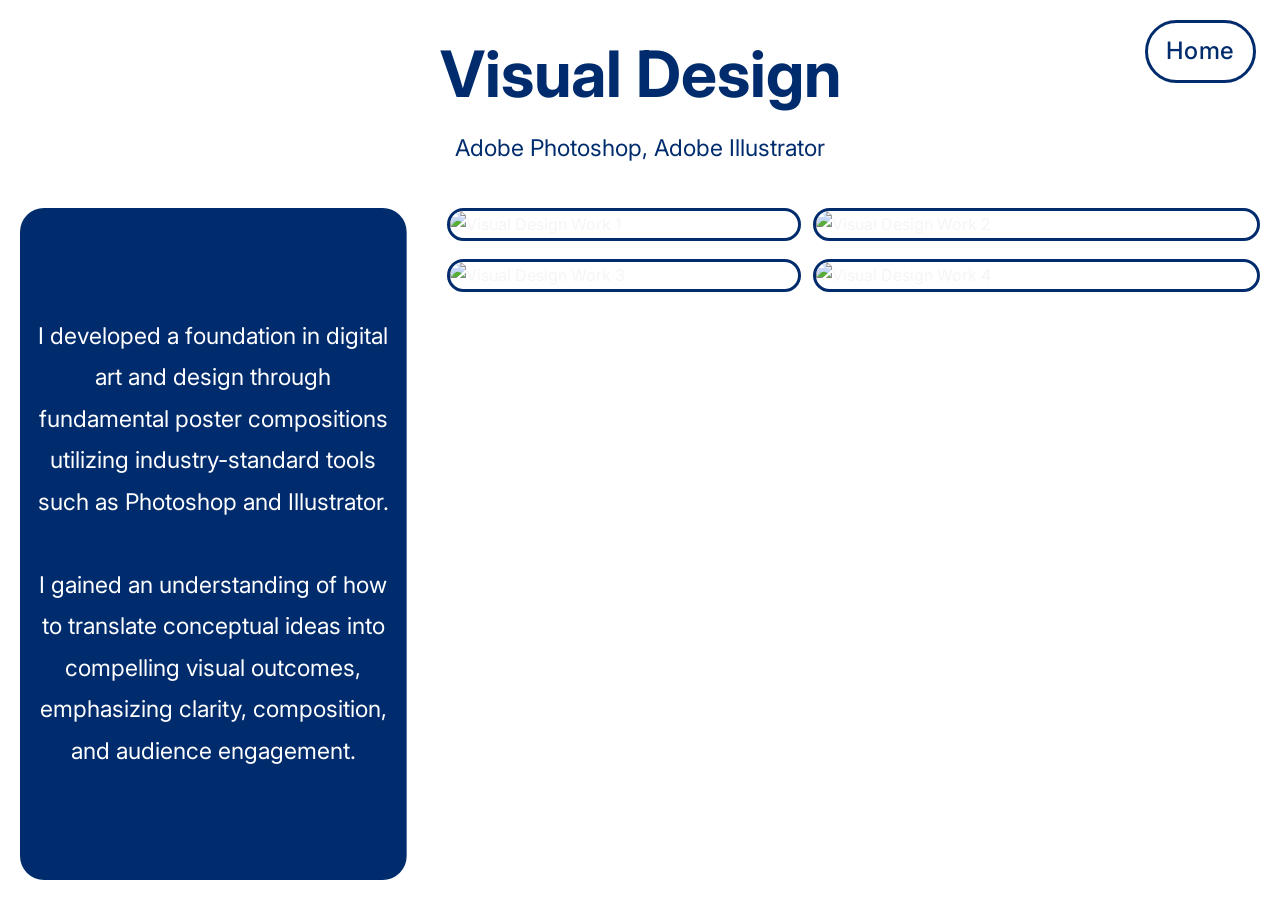
==== visualDesign.html @ cfcc7aed "Initial Commit" ====
<!DOCTYPE html>
<html lang="en">
<head>
    <meta charset="UTF-8" />
    <meta name="viewport" content="width=device-width, initial-scale=1.0" />
    <title>Visual Design | Aman Das</title>

    <link rel="stylesheet" href="style.css">

    <link rel="preconnect" href="https://fonts.googleapis.com">
    <link rel="preconnect" href="https://fonts.gstatic.com" crossorigin>

    <link href="https://fonts.googleapis.com/css2?family=Inter:wght@300;400;500;600;700&display=swap" rel="stylesheet">
</head>

<body>

<a href="index.html" class="home-btn">Home</a>

<nav>

    <div class="logo">Aman Das</div>

    <div class="nav-links">
        <a href="index.html">Home</a>
        <a href="projects.html">Projects</a>
        <a href="contact.html">Contact</a>
    </div>

</nav>

<section class="project-detail-header visual-design-page">
    <h1 class="project-title">Visual Design</h1>
    <p class="project-tools">Adobe Photoshop, Adobe Illustrator</p>
</section>

<section class="design-intro-section">
    <div class="design-intro-box">
        <p>I developed a foundation in digital art and design through fundamental poster compositions utilizing industry-standard tools such as Photoshop and Illustrator. 
        <br><br>
        I gained an understanding of how to translate conceptual ideas into compelling visual outcomes, emphasizing clarity, composition, and audience engagement.</p>
    </div>
    <div class="design-image-grid vd-grid">
        <div class="vd-col">
            <div class="design-img-cell"><img src="images/visual design/VD1.jpg" alt="Visual Design Work 1"></div>
            <div class="design-img-cell"><img src="images/visual design/VD3.jpg" alt="Visual Design Work 3"></div>
        </div>
        <div class="vd-col vd-col-wide">
            <div class="design-img-cell"><img src="images/visual design/VD2.jpg" alt="Visual Design Work 2"></div>
            <div class="design-img-cell"><img src="images/visual design/VD4.jpg" alt="Visual Design Work 4"></div>
        </div>
    </div>
</section>

</body>
</html>
---- style.css ----
* {
    margin: 0;
    padding: 0;
    box-sizing: border-box;
}

body {
    font-family: 'Inter', sans-serif;
    background:  #002c6d;
    color: #f5f5f5;
    line-height: 1.7;
}

a {
    text-decoration: none;
    color: inherit;
}

img {
    width: 100%;
    display: block;
}

/* NAV */

nav {
    display: none;
}

/* HOME BUTTON */

.home-btn {
    position: fixed;
    top: 20px;
    right: 24px;
    z-index: 1000;
    color: #002c6d;
    border: 3px solid #002c6d;
    padding: 8px 18px;
    border-radius: 999px;
    font-family: 'Inter', sans-serif;
    font-size: 1.5rem;
    font-weight: 500;
    letter-spacing: 0.03em;
    backdrop-filter: blur(8px);
    transition: background 0.2s, color 0.2s, border-color 0.2s, transform 0.2s;
    cursor: pointer;
}

.home-btn:hover {
    background: #002c6d;
    color: #ffffff;
    border-color: #002c6d;
    transform: translateY(-3px);
}

.home-btn-light {
    color: #ffffff;
    border-color: #ffffff;
}

.home-btn-light:hover {
    background: #ffffff;
    color: #002c6d;
    border-color: #ffffff;
    transform: translateY(-3px);
}

.logo {
    font-size: 1.2rem;
    font-weight: 700;
}

.nav-links {
    display: flex;
    gap: 28px;
}

.nav-links a {
    color: #d6d6d6;
    transition: 0.3s;
}

.nav-links a:hover {
    color: white;
}

/* MAIN LAYOUT - TWO COLUMN (1/3 and 2/3) */

.main-layout {
    background: #ffffff;
    display: grid;
    grid-template-columns: 2fr 1fr;
    min-height: 100vh;
    gap: 0;
}

.projects-section {
    background: #002c6d;
    border-radius: 0px 24px 24px 0px;
    padding: 40px;
    flex: 1;
    overflow-y: auto;
    display: flex;
    flex-direction: column;
    justify-content: center;
    align-items: center;
}

.content-section {
    background: #ffffff;
    padding: 40px;
    display: flex;
    flex-direction: column;
    justify-content: center;
    align-items: center;
    overflow-y: auto;
}

.content-wrapper {
    max-width: 100%;
    width: 100%;
    text-align: center;
}

.main-title {
    font-size: clamp(2rem, 4vw, 4.5rem);
    line-height: 1.05;
    margin-bottom: 30px;
    color: #002c6d;
}

.main-title span {
    color: #002c6d;
}

.about-container-vertical {
    display: flex;
    flex-direction: column;
    gap: 20px;
    margin-bottom: 30px;
    align-items: center;
}

.about-image-wrapper {
    background: #002c6d;
    padding: 3px;
    border-radius: 24px;
    display: flex;
    align-items: center;
    justify-content: center;
    clip-path: inset(9px round 24px);
}

.about-image-vertical {
    width: 100%;
    height: auto;
    max-width: 420px;
    object-fit: contain;
    clip-path: inset(10px round 24px);
}

.about-card-vertical {
    background: transparent;
}

.about-card-vertical h2 {
    margin-bottom: 15px;
    color: #002c6d;
    font-size: clamp(1.2rem, 2vw, 2.3rem);
}

.about-card-vertical p {
    color: #002c6d;
    margin-bottom: 15px;
    line-height: 1.6;
    font-size: clamp(0.9rem, 1.3vw, 1.4rem);
}

.content-buttons {
    display: flex;
    gap: 15px;
    flex-wrap: wrap;
    justify-content: center;
}

/* HERO */

.hero {
    min-height: 100vh;

    display: flex;
    align-items: center;

    padding: 140px 8%;

    background:
        linear-gradient(to bottom right,
        rgba(0,0,0,0.7),
        rgba(15,17,21,0.95)),

        url('images/indexBG.jpg');

    background-size: cover;
    background-position: center;
}

.hero-content {
    max-width: 1200px;
    margin: 0 auto;
}

.about-container {
    display: flex;
    flex-direction: row;
    gap: 30px;
    align-items: stretch;
    margin-bottom: 30px;
    justify-content: center;
}

.about-image {
    width: auto;
    height: 75%;
    object-fit: cover;
    object-position: center;
    border-radius: 50px;
    flex-shrink: 0;
    clip-path: inset(20px round 24px);
    margin-top: -20px;
}

.hero h1 {
    font-size: clamp(2rem, 4vw, 4.5rem);
    line-height: 1.05;
    margin-bottom: 34px;
    text-align: center;
}

.hero h1 span {
    color: #7ec8ff;
}

.hero p {
    color: #d7d7d7;
    font-size: 1.15rem;
    margin-bottom: 35px;
}

.hero-buttons {
    display: flex;
    gap: 18px;
    justify-content: center;
}

.btn {
    padding: 18px 40px;
    border-radius: 999px;
    font-size: 1.2rem;
    font-weight: 600;
    transition: 0.3s;
}

.btn-primary {
    background: #ffffff;
    color: #002c6d;
    border: 3px solid #002c6d;
}

.btn-secondary {
    border: 3px solid #002c6d;
    color: #002c6d;
}

.btn:hover {
    transform: translateY(-3px);
}

.btn-primary:hover {
    background: #002c6d;
    color: #ffffff;
    border-color: #002c6d;
}

.btn-secondary:hover {
    background: #002c6d;
    color: #ffffff;
    border-color: #002c6d;
}

/* PAGE */

.page-section {
    padding: 150px 8% 100px;
    max-width: 1200px;
    margin: 0 auto;
    background: #002c6d;
}

.section-title {
    font-size: clamp(1.5rem, 2.5vw, 3rem);
    margin-bottom: 50px;
    text-align: center;
}

/* ABOUT */

.about-grid {
    display: grid;
    grid-template-columns: 1fr 1fr;
    gap: 30px;
}

.about-card {
    background: #171b22;
    padding: 40px;
    border-radius: 24px;
}

.about-card h3 {
    margin-bottom: 18px;
}

/* PROJECTS */

.projects-grid {
    display: grid;
    grid-template-columns: repeat(3, 1fr);
    gap: 20px;
    margin: 20px;
}

a.project-card {
    text-decoration: none;
    color: inherit;
}

.project-card {
    background: #002c6d;
    border-radius: 24px;
    overflow: hidden;
    transition: transform 0.3s, background 0.3s, color 0.3s, border-color 0.3s;
    transition: 0.3s;
    display: flex;
    flex-direction: column;
    border: 3px solid white;
}

.project-card:hover {
    transform: translateY(-8px);
    background: #ffffff;
    color: #002c6d;
    border-color: #002c6d;
}

.project-card:hover .project-image {
    border-bottom-color: #002c6d;
}

.project-card:hover .project-content p {
    color: #002c6d;
}

.project-card:hover .tool {
    background: #ffffff;
    color: #002c6d;
    border-color: #002c6d;
}

.project-image {
    height: clamp(160px, 20vw, 280px);
    border-bottom-right-radius: 24px;
    border-bottom-left-radius: 24px;
    overflow: hidden;
    flex-shrink: 0;
    border-bottom: 3px solid white;
}

.project-image img {
    height: 100%;
    object-fit: cover;
    width: 100%;
}

.project-content {
    padding: 16px;
    flex: 1;
    display: flex;
    flex-direction: column;
    overflow: hidden;
}

.project-content h3 {
    margin-bottom: 14px;
}

.project-content p {
    color: #d2d2d2;
    margin-bottom: 20px;
}

.tools {
    display: flex;
    gap: 10px;
    flex-wrap: wrap;
}

.tool {
    background: #002c6d;
    color: #ffffff;
    padding: 8px 14px;
    border-radius: 999px;
    font-size: 0.9rem;
    border: 2px solid #ffffff;
}

/* CONTACT */

.contact-box {
    background: #ffffff;

    padding: 60px;
    border-radius: 30px;
    text-align: center;
}

.contact-box h1 {
    margin-bottom: 18px;
    color: #002c6d;
}

.contact-box p {
    color: #002c6d;
    margin-bottom: 35px;
}

.contact-links {
    display: flex;
    justify-content: center;
    gap: 40px;
    flex-wrap: wrap;
}

.contact-item {
    display: flex;
    align-items: center;
    gap: 15px;
}

.contact-text {
    color: #002c6d;
    font-size: 1rem;
}

.contact-links a {
    background: #ffffff;
    border: 2px solid #002c6d;
    color: #002c6d;
    padding: 14px 24px;
    border-radius: 999px;
    transition: 0.3s;
}

.contact-links a:hover {
    background: #002c6d;
    color: #ffffff;
    border-color: #002c6d;
    transform: translateY(-3px);
}

/* CONTACT PAGE — fluid scaling */

.contact-page .contact-box {
    padding: clamp(30px, 6vw, 90px);
    border-radius: clamp(20px, 3vw, 45px);
}

.contact-page .contact-box h1 {
    font-size: clamp(1.6rem, 3vw, 3rem);
    margin-bottom: clamp(14px, 2vw, 27px);
}

.contact-page .contact-box p {
    font-size: clamp(0.95rem, 1.5vw, 1.5rem);
    margin-bottom: clamp(28px, 4vw, 53px);
}

.contact-page .contact-links {
    gap: clamp(24px, 4vw, 60px);
    flex-wrap: wrap;
}

.contact-page .contact-item {
    gap: clamp(12px, 1.8vw, 23px);
}

.contact-page .contact-text {
    font-size: clamp(0.85rem, 1.3vw, 1.5rem);
}

.contact-page .contact-links a {
    padding: clamp(10px, 1.5vw, 21px) clamp(18px, 2.5vw, 36px);
    font-size: clamp(0.85rem, 1.3vw, 1.5rem);
    border-width: 3px;
}

/* MOBILE */

@media (max-width: 900px) {

    .main-layout {
        grid-template-columns: 1fr;
    }

    .projects-grid {
        grid-template-columns: repeat(2, 1fr);
    }

    .about-grid {
        grid-template-columns: 1fr;
    }

    .about-container {
        flex-direction: column;
    }

    .hero h1 {
        font-size: 3rem;
    }

    .main-title {
        font-size: 2.5rem;
    }

}

@media (max-width: 650px) {

    .nav-links {
        display: none;
    }

    .hero h1 {
        font-size: 2.3rem;
    }

    .page-section {
        padding: 130px 5% 80px;
    }

    .projects-section {
        padding: 20px;
    }

    .content-section {
        padding: 40px 20px;
    }

    .main-title {
        font-size: 2rem;
    }

}

/* VISUAL DESIGN SECTION */

.project-detail-header {
    text-align: center;
    padding: 20px 10px;
}

.project-title {
    font-size: clamp(2rem, 5vw, 5.5rem);
    color: #002c6d;
}

.project-tools {
    font-size: clamp(0.9rem, 1.8vw, 2.1rem);
    color: #002c6d;
}

.visual-design-page {
    background: #ffffff;
}

/* DESIGN INTRO SECTION */

html:has(.visual-design-page) body {
    display: flex;
    flex-direction: column;
    min-height: 100vh;
}

html:has(.visual-design-page) .design-intro-section {
    flex: 1;
}

.design-intro-section {
    display: grid;
    grid-template-columns: 1fr 2fr;
    grid-template-rows: 1fr;
    gap: 0;
    background: #ffffff;
    padding-top: 0;
}

.design-intro-box {
    background: #002c6d;
    color: #ffffff;
    padding: 60px 30px;
    display: flex;
    align-items: center;
    justify-content: center;
    align-self: stretch;
    clip-path: inset(20px round 24px);
}

.design-intro-box p {
    font-size: clamp(1rem, 1.8vw, 2.15rem);
    line-height: 1.8;
    text-align: center;
    color: #ffffff;
}

.design-image-grid {
    display: grid;
    grid-template-columns: 1fr 1fr;
    grid-template-rows: 1fr 1fr;
    gap: 12px;
    padding: 20px;
    background: #ffffff;
}

.design-img-cell {
    display: flex;
    align-items: center;
    justify-content: center;
}

.design-img-cell img {
    width: auto;
    height: auto;
    border-radius: 30px;
    max-width: 100%;
    max-height: 100%;
    object-fit: contain;
    display: block;
    transform: translateX(-26px);
    border: 3px solid #002c6d;
}

.design-img-cell:nth-child(2) img {
    max-width: calc(100% + 27px);
    max-height: calc(100% + 27px);
    transform: translateX(-26px) translateY(8px);
}

.design-img-cell:nth-child(4) img {
    transform: translateX(-26px) translateY(18px);
}

/* UI DESIGN PAGE OVERRIDES */
html:has(.ui-design-page) .design-intro-box {
    padding: 60px 60px;
}

html:has(.ui-design-page) .design-intro-box p {
    font-size: clamp(1rem, 1.8vw, 2rem);
}


/* VISUAL DESIGN PAGE — balanced column layout */

.vd-grid {
    display: flex;
    gap: 12px;
}

.vd-col {
    flex: 1;
    display: flex;
    justify-content: flex-start;
    flex-direction: column;
    gap: clamp(12px, 2vh, 28px);
}

/* Right col is 1.26× wider so VD2+VD4 total height matches VD1+VD3 */
.vd-col-wide {
    flex: 1.26;
}

.vd-col .design-img-cell {
    flex: none;
}

.vd-col .design-img-cell img {
    width: 100%;
    height: auto;
    transform: none;
    max-width: unset;
    max-height: unset;
}

html:has(.visual-design-page) .jrm-intro-section {
    flex: none;
}

/* JRM: 3 equal columns instead of 2 */
.jrm-grid.vd-grid {
    display: flex;
}

.jrm-grid .vd-col {
    flex: 1;
}

html:has(.jrm-intro-section) .design-intro-section {
    grid-template-columns: 0.6fr 2fr;
}

html:has(.jrm-intro-section) .design-intro-box {
    align-self: start;
    padding: 24px 20px;
    flex-direction: column;
    justify-content: center;
}

html:has(.jrm-intro-section) .design-intro-box p {
    font-size: clamp(0.75rem, 1vw, 1.1rem);
    line-height: 1.6;
}

.jrm-title-btn {
    display: inline-block;
    border: 3px solid #002c6d;
    border-radius: 999px;
    padding: 8px 36px;
    margin-bottom: 20px;
    font-weight: 700;
    transition: background 0.3s, color 0.3s, transform 0.3s;
}

.jrm-title-btn:hover {
    background: #002c6d;
    color: #ffffff;
    transform: translateY(-5px);
}

/* WINDOW PAINS — AUDIO */

.wp-audio-cell {
    display: flex;
    flex-direction: column;
    gap: 10px;
    background: #002c6d;
    border-radius: 20px;
    padding: 18px 20px;
}

.wp-audio-label {
    font-size: clamp(0.85rem, 1.2vw, 1.1rem);
    font-weight: 700;
    color: #ffffff;
    letter-spacing: 0.08em;
    text-transform: uppercase;
    margin-bottom: 4px;
}

.wp-audio-track {
    display: flex;
    align-items: center;
    justify-content: space-between;
    gap: 12px;
}

.wp-audio-track span {
    color: #ffffff;
    font-size: clamp(0.8rem, 1vw, 1rem);
    white-space: nowrap;
    min-width: 90px;
}

.wp-audio-track audio {
    width: 100%;
    height: 32px;
}

/* VP CARDS SECTION */

.vp-cards-grid {
    padding: 20px;
    display: flex;
    flex-direction: column;
    gap: 14px;
    background: #ffffff;
    overflow-y: auto;
}

.vp-spotlight-label {
    font-size: clamp(0.9rem, 1.5vw, 1.5rem);
    font-weight: 700;
    color: #002c6d;
    letter-spacing: 0.08em;
    text-transform: uppercase;
    align-self: center;
}

.vp-featured-card {
    max-width: 50%;
    align-self: center;
}

.vp-cards-grid .project-image {
    height: auto;
}

.vp-cards-grid .project-image img {
    height: auto;
    object-fit: unset;
}

.vp-small-cards {
    display: flex;
    gap: 12px;
}

.vp-small-cards .project-card {
    flex: 1;
    min-width: 0;
}

.vp-small-cards .project-image img {
    aspect-ratio: 16 / 9;
    object-fit: cover;
}

.vp-small-cards .project-content h3 {
    font-size: clamp(0.65rem, 0.9vw, 1rem);
    margin-bottom: 0;
}

/* RESPONSIVE — DETAIL PAGES */

@media (max-width: 900px) {
    html:has(.visual-design-page) .design-intro-section {
        flex: none;
    }

    .design-intro-section {
        grid-template-columns: 1fr;
    }

    .design-image-grid {
        grid-template-rows: auto;
    }

    .design-intro-box {
        clip-path: inset(10px round 16px);
        padding: 30px 20px;
    }

    .jrm-grid {
        grid-template-columns: 1fr 1fr;
    }

    .home-btn {
        font-size: 1.1rem;
        padding: 6px 14px;
    }
}

@media (max-width: 540px) {
    .jrm-grid {
        grid-template-columns: 1fr;
    }

    .design-image-grid {
        grid-template-columns: 1fr;
    }

    .projects-grid {
        grid-template-columns: 1fr;
    }
}
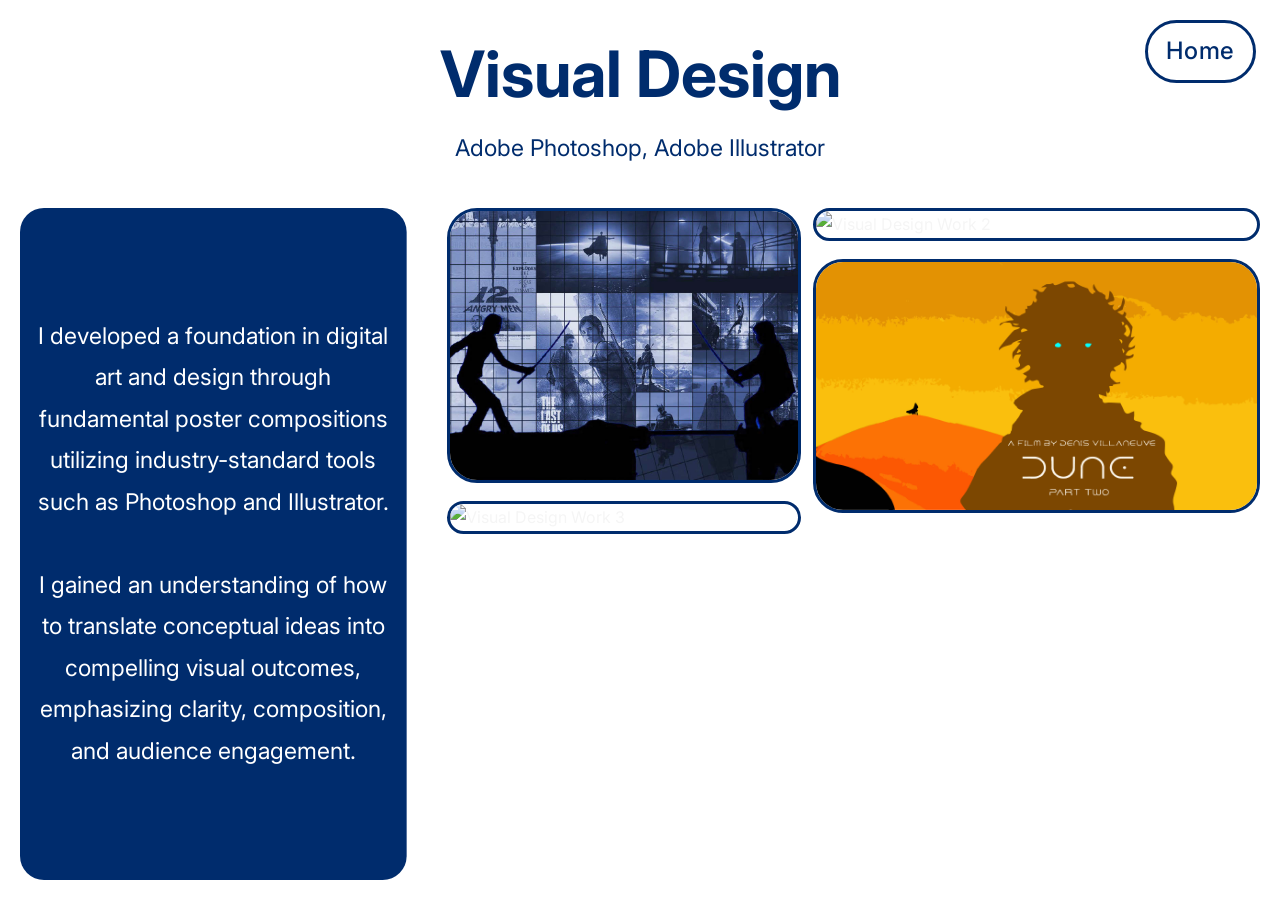
==== commit 99da5fd0: "Visual Design Image Fix" ====
--- a/visualDesign.html
+++ b/visualDesign.html
@@ -42,12 +42,12 @@
     </div>
     <div class="design-image-grid vd-grid">
         <div class="vd-col">
-            <div class="design-img-cell"><img src="images/visual design/VD1.jpg" alt="Visual Design Work 1"></div>
-            <div class="design-img-cell"><img src="images/visual design/VD3.jpg" alt="Visual Design Work 3"></div>
+            <div class="design-img-cell"><img src="images/Visual Design/VD1.jpg" alt="Visual Design Work 1"></div>
+            <div class="design-img-cell"><img src="images/Visual Design/VD3.jpg" alt="Visual Design Work 3"></div>
         </div>
         <div class="vd-col vd-col-wide">
-            <div class="design-img-cell"><img src="images/visual design/VD2.jpg" alt="Visual Design Work 2"></div>
-            <div class="design-img-cell"><img src="images/visual design/VD4.jpg" alt="Visual Design Work 4"></div>
+            <div class="design-img-cell"><img src="images/Visual Design/VD2.jpg" alt="Visual Design Work 2"></div>
+            <div class="design-img-cell"><img src="images/Visual Design/VD4.jpg" alt="Visual Design Work 4"></div>
         </div>
     </div>
 </section>
